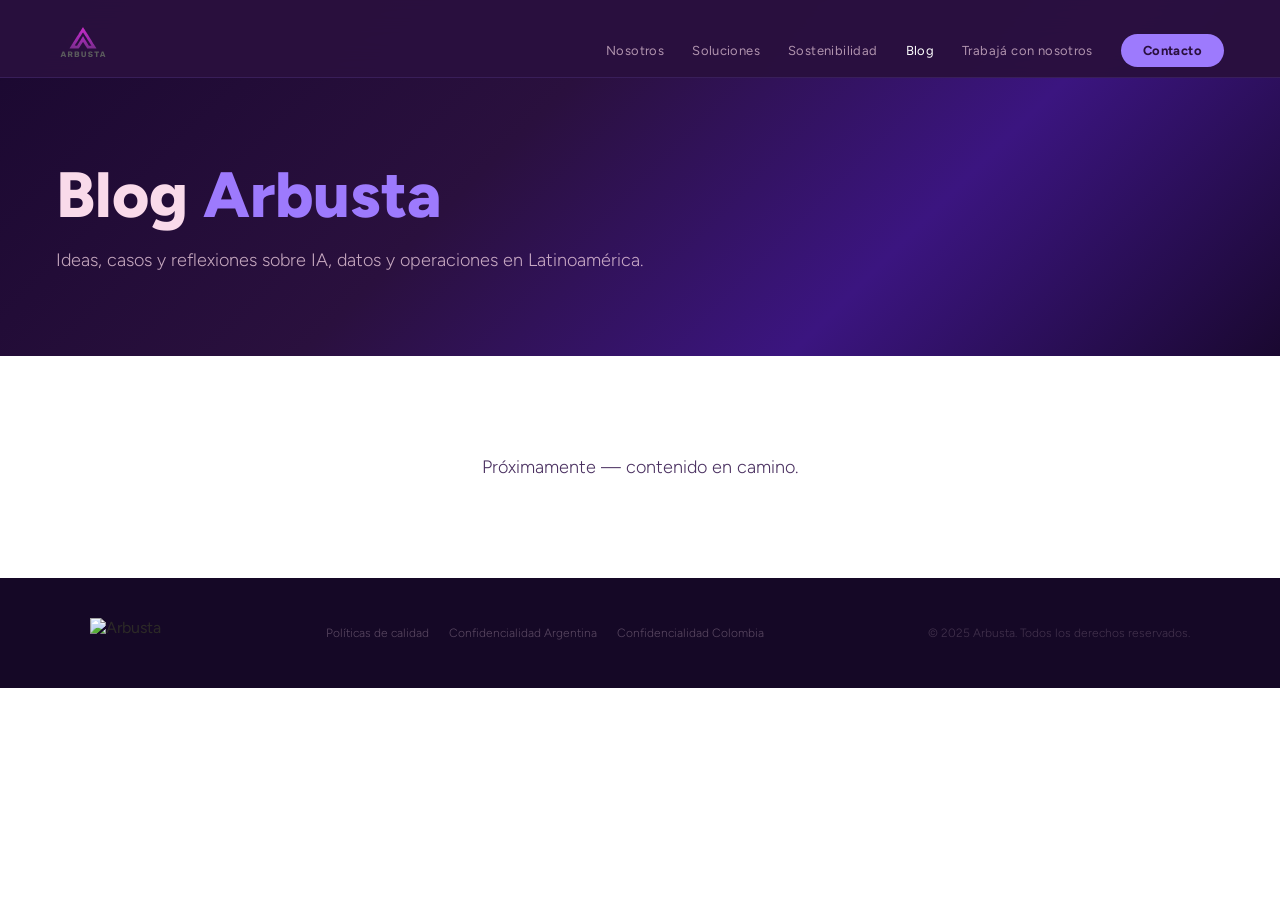
==== blog.html @ 10083c9f "Add files via upload" ====
<!DOCTYPE html>
<html lang="es">
<head>
<meta charset="UTF-8">
<meta name="viewport" content="width=device-width, initial-scale=1.0">
<title>Blog — Arbusta</title>
<meta name="description" content="Arbusta — Human-in-the-Loop AI. Transformamos datos en inteligencia accionable.">
<link rel="preconnect" href="https://fonts.googleapis.com">
<link href="https://fonts.googleapis.com/css2?family=Figtree:wght@300;400;600;700;800;900&display=swap" rel="stylesheet">
<link rel="stylesheet" href="styles.css">
</head>
<body>

<!-- NAV -->
<nav>
  <a href="index.html" class="nav-logo">
    <img src="[data-uri]" alt="Arbusta">
  </a>
  <ul class="nav-links">
    <li><a href="index.html#nosotros">Nosotros</a></li>
    <li><a href="soluciones.html">Soluciones</a></li>
    <li><a href="sostenibilidad.html">Sostenibilidad</a></li>
    <li><a href="blog.html" class="nav-active">Blog</a></li>
    <li><a href="trabaja.html">Trabajá con nosotros</a></li>
    <li><a href="index.html#contacto" class="nav-cta">Contacto</a></li>
  </ul>
</nav>

<div class="page-hero">
  <div class="page-hero-bg"></div>
  <div class="page-hero-content">
    <h1>Blog <span>Arbusta</span></h1>
    <p>Ideas, casos y reflexiones sobre IA, datos y operaciones en Latinoamérica.</p>
  </div>
</div>

<section style="background:var(--white);padding:100px 56px;text-align:center;">
  <p style="font-size:18px;color:#4a3060;font-weight:300;">Próximamente — contenido en camino.</p>
</section>

<!-- FOOTER -->
<footer>
  <div class="footer-inner">
    <div class="footer-logo">
      <img src="[data-uri]" alt="Arbusta">
    </div>
    <div class="footer-links">
      <a href="https://arbusta.net/politica-privacidad-extensiones/" target="_blank">Políticas de calidad</a>
      <a href="https://arbusta.net/confidencialidad-arg/" target="_blank">Confidencialidad Argentina</a>
      <a href="https://arbusta.net/confidencialidad-col/" target="_blank">Confidencialidad Colombia</a>
    </div>
    <span class="footer-copy">© 2025 Arbusta. Todos los derechos reservados.</span>
  </div>
</footer>
<script src="main.js"></script>
</body>
</html>
---- styles.css ----
*, *::before, *::after { box-sizing: border-box; margin: 0; padding: 0; }
:root {
  /* Colores de la propuesta web / brandbook */
  --aubergine:   #2a103e;
  --purple:      #4729b0;
  --grape:       #7229bc;
  --lilac:       #9d7afd;
  --pink:        #f9daea;
  --graphite:    #2c2927;
  --gray:        #f2f0f2;
  --white:       #ffffff;
}
html { scroll-behavior: smooth; }
body { font-family: 'Figtree', sans-serif; background: var(--white); color: var(--graphite); overflow-x: hidden; }
a { text-decoration: none; }
img { max-width: 100%; display: block; }

/* ── NAV ── */
nav {
  position: fixed; top: 0; left: 0; right: 0; z-index: 200;
  display: flex; align-items: flex-end; justify-content: space-between;
  padding: 0 56px 18px; height: 78px;
  background: rgba(42,16,62,0.97); backdrop-filter: blur(16px);
  border-bottom: 1px solid rgba(157,122,253,0.14);
}
.nav-logo img { height: 34px; width: auto; }
.nav-links { display: flex; gap: 28px; list-style: none; align-items: center; }
.nav-links a { font-size: 13px; font-weight: 400; color: rgba(249,218,234,0.65); letter-spacing: 0.03em; transition: color 0.2s; }
.nav-links a:hover { color: var(--white); }
.nav-cta { background: var(--lilac) !important; color: var(--aubergine) !important; padding: 9px 22px; border-radius: 100px; font-weight: 700 !important; }
.nav-cta:hover { opacity: 0.88; }

/* ── HERO ── */
.hero {
  min-height: 100vh; background: var(--aubergine);
  display: flex; align-items: center;
  padding: 120px 56px 80px; position: relative; overflow: hidden;
}
.hero-bg {
  position: absolute; inset: 0; z-index: 0;
  background: linear-gradient(135deg, #1a0830 0%, #2a103e 40%, #3b1580 70%, #1a0830 100%);
}
.hero-glow {
  position: absolute; inset: 0; z-index: 1; pointer-events: none;
  background:
    radial-gradient(ellipse 70% 55% at 72% 48%, rgba(114,41,188,0.28) 0%, transparent 65%),
    radial-gradient(ellipse 35% 35% at 15% 75%, rgba(71,41,176,0.22) 0%, transparent 55%);
  animation: glow 9s ease-in-out infinite alternate;
}
@keyframes glow { from { opacity:.65; } to { opacity:1; } }
.hero-content { position: relative; z-index: 2; max-width: 700px; }
.hero h1 {
  font-size: clamp(44px, 5.8vw, 74px); font-weight: 800; line-height: 1.05;
  color: var(--pink); margin-bottom: 24px;
  animation: fadeUp 0.9s ease both;
}
.hero h1 span { color: var(--lilac); }
.hero-sub {
  font-size: 18px; font-weight: 300; color: rgba(249,218,234,0.75);
  line-height: 1.68; max-width: 520px; margin-bottom: 48px;
  animation: fadeUp 0.9s 0.15s ease both;
}
.hero-sub strong { color: var(--lilac); font-weight: 600; }
.btn-primary {
  display: inline-block; font-size: 15px; font-weight: 700;
  background: var(--lilac); color: var(--aubergine);
  border-radius: 100px; padding: 15px 38px;
  transition: opacity 0.2s, transform 0.15s;
  animation: fadeUp 0.9s 0.3s ease both;
}
.btn-primary:hover { opacity: 0.88; transform: translateY(-2px); }
@keyframes fadeUp { from { opacity:0; transform:translateY(20px); } to { opacity:1; transform:none; } }

/* ── POR QUÉ ARBUSTA — stats ── */
.stats-section {
  background: var(--aubergine); padding: 80px 56px 100px;
}
.stats-section-header {
  text-align: center; margin-bottom: 56px;
}
.stats-section-header .section-label { color: rgba(157,122,253,0.6); }
.stats-section-header h2 {
  font-size: clamp(24px, 3vw, 38px); font-weight: 800; color: #f2f0f2; margin-bottom: 0; line-height: 1.35;
}
.stats-section-header h2 span { color: rgba(249,218,234,0.55); font-weight: 300; }
/* fila principal: bloque izq agrupado + bloque der */
.stats-row {
  display: grid; grid-template-columns: 2fr 1fr; gap: 20px;
  margin-bottom: 48px;
}
/* bloque izquierdo: 2 números lado a lado con tag y fuente compartidos */
.stat-group {
  background: rgba(157,122,253,0.07); border: 1px solid rgba(157,122,253,0.15);
  border-radius: 20px; padding: 44px 40px 36px;
}
.stat-group-header {
  display: flex; justify-content: space-between; align-items: flex-start;
  margin-bottom: 32px;
}
.stat-group-tag {
  font-size: 11px; font-weight: 700; letter-spacing: 0.14em; text-transform: uppercase;
  color: rgba(157,122,253,0.55);
}
.stat-group-source {
  font-size: 11px; font-weight: 600; letter-spacing: 0.08em;
  color: rgba(157,122,253,0.55); text-transform: uppercase;
}
.stat-group-nums {
  display: grid; grid-template-columns: 1fr 1fr; gap: 24px;
}
.stat-group-item { }
.stat-group-num {
  font-size: clamp(64px, 6vw, 92px); font-weight: 900; color: #f2f0f2;
  line-height: 1; margin-bottom: 10px;
}
.stat-group-title {
  font-size: 15px; font-weight: 400; color: #f2f0f2; line-height: 1.45;
}
.stat-group-divider {
  width: 1px; background: rgba(157,122,253,0.2); align-self: stretch; margin: 0 4px;
}
/* bloque derecho: dato único */
.stat-solo {
  background: rgba(157,122,253,0.07); border: 1px solid rgba(157,122,253,0.15);
  border-radius: 20px; padding: 44px 36px 36px;
  display: flex; flex-direction: column;
}
.stat-solo-tag {
  font-size: 11px; font-weight: 700; letter-spacing: 0.14em; text-transform: uppercase;
  color: rgba(157,122,253,0.55); margin-bottom: auto;
}
.stat-solo-num {
  font-size: clamp(72px, 7vw, 100px); font-weight: 900; color: #f2f0f2;
  line-height: 1; margin: 24px 0 10px;
}
.stat-solo-title {
  font-size: 16px; font-weight: 400; color: #f2f0f2; line-height: 1.45; margin-bottom: 24px;
}
.stat-solo-source {
  font-size: 11px; font-weight: 600; letter-spacing: 0.08em;
  color: rgba(157,122,253,0.55); text-transform: uppercase; margin-top: auto;
}
.stats-conclusion {
  text-align: center; max-width: 760px; margin: 40px auto 0;
  font-size: clamp(24px, 3vw, 38px); font-weight: 800; color: var(--pink);
  line-height: 1.35;
}
.stats-conclusion strong { font-weight: 700; color: var(--lilac); }

/* ── TRACK RECORD ── */
.nosotros { background: var(--white); padding: 100px 56px; }
.nosotros-inner { max-width: 1200px; margin: 0 auto; display: grid; grid-template-columns: 1fr 2fr; gap: 80px; align-items: start; }
.section-label { font-size: 12px; font-weight: 700; letter-spacing: 0.14em; color: var(--purple); text-transform: uppercase; margin-bottom: 16px; display: block; }
.nosotros-text h2 { font-size: clamp(28px, 3.5vw, 44px); font-weight: 800; color: var(--aubergine); line-height: 1.15; margin-bottom: 28px; }
.nosotros-text h2 span { color: var(--grape); }
.nosotros-stat {
  display: flex; flex-direction: column; align-items: center; justify-content: center;
  text-align: center; gap: 6px; margin-bottom: 36px;
  background: var(--gray); border-radius: 18px; padding: 36px 28px;
}
.nosotros-stat-num { font-size: 72px; font-weight: 900; color: var(--purple); line-height: 1; }
.nosotros-stat-label { font-size: 15px; color: #4a3060; line-height: 1.4; font-weight: 400; max-width: 200px; }
.btn-solid { display: inline-block; font-size: 14px; font-weight: 700; background: var(--lilac); color: var(--aubergine); border-radius: 100px; padding: 14px 32px; transition: opacity 0.2s, transform 0.15s; }
.btn-solid:hover { opacity: 0.88; transform: translateY(-1px); }
/* carrusel inline */
.testi-inline-carousel { overflow: hidden; }
.testi-inline-track { display: flex; transition: transform 0.5s cubic-bezier(0.4,0,0.2,1); }
.testi-inline-card {
  flex: 0 0 100%; background: var(--gray); border-radius: 18px; padding: 36px 32px;
  box-sizing: border-box; display: flex; flex-direction: column;
}
.testi-inline-icon { font-size: 28px; color: var(--grape); opacity: 0.5; margin-bottom: 16px; line-height: 1; }
.testi-inline-quote { font-size: 15px; color: #4a3060; line-height: 1.75; font-weight: 300; font-style: italic; flex: 1; margin-bottom: 24px; }
.testi-inline-author { font-size: 14px; font-weight: 700; color: var(--aubergine); }
.testi-inline-company { font-size: 12px; font-weight: 700; color: var(--purple); margin-top: 3px; text-transform: uppercase; letter-spacing: 0.08em; }
.testi-inline-dots { display: flex; gap: 8px; margin-top: 20px; }
.testi-inline-dot {
  width: 6px; height: 6px; border-radius: 50%;
  background: rgba(71,41,176,0.2); cursor: pointer; transition: all 0.2s;
}
.testi-inline-dot.active { background: var(--purple); width: 20px; border-radius: 3px; }
/* grid de logos */
.clientes-grid {
  display: grid; grid-template-columns: repeat(3, 1fr); gap: 12px;
}
.cliente-card {
  background: #f2f0f2; border-radius: 14px; padding: 24px 20px;
  display: flex; align-items: center; justify-content: center;
  min-height: 80px;
}
.cliente-card span {
  font-size: 15px; font-weight: 700; color: var(--aubergine);
  text-align: center; letter-spacing: 0.02em;
}

/* ── SOLUCIONES — solo 4 verticales ── */
.soluciones { background: var(--aubergine); padding: 100px 56px; }
.soluciones-label { font-size: 12px; font-weight: 700; letter-spacing: 0.14em; color: rgba(157,122,253,0.6); text-transform: uppercase; margin-bottom: 16px; display: block; }
.soluciones h2 { font-size: clamp(28px, 3vw, 42px); font-weight: 800; color: var(--pink); margin-bottom: 56px; line-height: 1.2; }
.soluciones h2 span { color: var(--lilac); }
.sol-grid { display: grid; grid-template-columns: repeat(4,1fr); gap: 18px; }
.sol-card {
  background: rgba(157,122,253,0.07); border: 1px solid rgba(157,122,253,0.15);
  border-radius: 20px; padding: 32px 26px;
  display: flex; flex-direction: column; gap: 14px;
  transition: background 0.2s, transform 0.15s;
}
.sol-card:hover { background: rgba(157,122,253,0.13); transform: translateY(-3px); }
.sol-num { font-size: 13px; font-weight: 700; color: rgba(157,122,253,0.5); font-variant-numeric: tabular-nums; letter-spacing: 0.06em; }
.sol-card h3 { font-size: 16px; font-weight: 800; color: var(--lilac); text-transform: uppercase; letter-spacing: 0.06em; line-height: 1.3; }
.sol-card p { font-size: 13px; color: rgba(249,218,234,0.65); line-height: 1.65; font-weight: 300; flex: 1; }

/* ── CASOS DE ÉXITO ── */
.casos-exito { background: var(--gray); padding: 100px 56px; }
.casos-exito-title { font-size: clamp(28px, 3vw, 42px); font-weight: 800; color: var(--aubergine); margin-bottom: 56px; line-height: 1.2; }
.casos-exito-title span { color: var(--grape); }
.casos-carousel-wrapper { overflow: hidden; }
.casos-carousel-track { display: flex; transition: transform 0.5s cubic-bezier(0.4,0,0.2,1); }
.caso-exito-card {
  flex: 0 0 100%; box-sizing: border-box;
  background: var(--white); border: 1px solid rgba(71,41,176,0.1);
  border-radius: 20px; padding: 48px 44px;
}
.caso-exito-top { display: flex; justify-content: space-between; align-items: flex-start; margin-bottom: 24px; gap: 24px; }
.caso-exito-cliente { font-size: 18px; font-weight: 700; color: var(--purple); text-transform: uppercase; letter-spacing: 0.06em; padding-top: 6px; }
.caso-exito-metric { font-size: clamp(18px, 2.5vw, 26px); font-weight: 900; color: var(--aubergine); line-height: 1.2; text-align: right; }
.caso-exito-desc { font-size: 16px; font-weight: 300; color: #4a3060; line-height: 1.75; }
.casos-carousel-controls { display: flex; align-items: center; justify-content: flex-start; gap: 12px; margin-top: 32px; }
.casos-btn {
  width: 40px; height: 40px; border-radius: 50%;
  background: rgba(71,41,176,0.08); border: 1px solid rgba(71,41,176,0.2);
  color: var(--purple); font-size: 18px; cursor: pointer;
  display: flex; align-items: center; justify-content: center;
  transition: background 0.2s;
}
.casos-btn:hover { background: rgba(71,41,176,0.15); }
.casos-dots { display: flex; align-items: center; gap: 8px; }
.casos-dot { width: 6px; height: 6px; border-radius: 50%; background: rgba(71,41,176,0.2); cursor: pointer; transition: all 0.2s; }
.casos-dot.active { background: var(--purple); width: 20px; border-radius: 3px; }

/* ── POR QUÉ ── */
.porque { background: var(--gray); padding: 100px 56px; }
.porque-inner { max-width: 1100px; margin: 0 auto; }
.porque-quote { font-size: clamp(18px, 2.2vw, 24px); font-weight: 600; color: var(--aubergine); max-width: 700px; margin-bottom: 56px; line-height: 1.5; }
.porque-quote strong { color: var(--grape); }
.porque-pillars { display: grid; grid-template-columns: repeat(3,1fr); gap: 20px; }
.pillar { background: var(--white); border-radius: 18px; padding: 32px 28px; }
.pillar-icon { font-size: 36px; margin-bottom: 16px; }
.pillar h3 { font-size: 18px; font-weight: 700; color: var(--aubergine); margin-bottom: 8px; }
.pillar p { font-size: 14px; font-weight: 300; color: #4a3060; line-height: 1.6; }

/* ── CASOS ── */
.casos { background: var(--white); padding: 100px 56px; }
.casos-inner { max-width: 1100px; margin: 0 auto; display: grid; grid-template-columns: 1fr 1fr; gap: 60px; align-items: start; }
.casos-text h2 { font-size: clamp(26px, 3vw, 38px); font-weight: 800; color: var(--aubergine); margin-bottom: 16px; }
.casos-text p { font-size: 15px; font-weight: 300; color: #4a3060; margin-bottom: 28px; line-height: 1.6; }
.btn-outline { display: inline-block; font-size: 14px; font-weight: 700; color: var(--purple); border: 2px solid var(--purple); border-radius: 100px; padding: 12px 28px; transition: all 0.2s; }
.btn-outline:hover { background: var(--purple); color: var(--white); }
.casos-cards { display: flex; flex-direction: column; gap: 16px; }
.caso-card { background: var(--gray); border-radius: 16px; padding: 28px; display: flex; align-items: center; gap: 28px; }
.caso-logo { width: 120px; flex-shrink: 0; }
.caso-logo img { max-height: 36px; width: auto; object-fit: contain; }
.caso-divider { width: 1px; height: 60px; background: rgba(71,41,176,0.15); flex-shrink: 0; }
.caso-label { font-size: 12px; font-weight: 400; color: #4a3060; margin-bottom: 4px; }
.caso-num { font-size: 40px; font-weight: 900; color: var(--purple); line-height: 1; }

/* ── TESTIMONIOS CARRUSEL ── */
.testimonios { background: var(--aubergine); padding: 100px 56px; overflow: hidden; }
.testimonios-header { text-align: center; margin-bottom: 56px; }
.testimonios-header h2 { font-size: clamp(26px, 3vw, 40px); font-weight: 800; color: #f2f0f2; line-height: 1.2; }
.testimonios-header h2 span { color: var(--lilac); }
.carousel-track-wrapper { overflow: hidden; position: relative; }
.carousel-track {
  display: flex; gap: 24px;
  transition: transform 0.5s cubic-bezier(0.4,0,0.2,1);
}
.testi-card {
  background: rgba(157,122,253,0.07); border: 1px solid rgba(157,122,253,0.15);
  border-radius: 18px; padding: 36px 32px;
  flex: 0 0 calc(33.333% - 16px);
  display: flex; flex-direction: column; gap: 0;
  box-sizing: border-box;
}
.testi-icon { color: var(--lilac); font-size: 28px; margin-bottom: 20px; opacity: 0.5; line-height: 1; }
.testi-quote { font-size: 15px; color: #f2f0f2; line-height: 1.75; font-weight: 300; font-style: italic; flex: 1; margin-bottom: 28px; }
.testi-author { font-size: 14px; font-weight: 700; color: var(--pink); }
.testi-role { font-size: 12px; color: rgba(157,122,253,0.7); margin-top: 4px; font-weight: 300; }
.testi-company { font-size: 12px; font-weight: 700; color: var(--lilac); margin-top: 2px; text-transform: uppercase; letter-spacing: 0.08em; }
.carousel-controls { display: flex; justify-content: center; gap: 12px; margin-top: 40px; }
.carousel-btn {
  width: 40px; height: 40px; border-radius: 50%;
  background: rgba(157,122,253,0.12); border: 1px solid rgba(157,122,253,0.3);
  color: var(--lilac); font-size: 18px; cursor: pointer;
  display: flex; align-items: center; justify-content: center;
  transition: background 0.2s, transform 0.15s;
}
.carousel-btn:hover { background: rgba(157,122,253,0.25); transform: scale(1.05); }
.carousel-dots { display: flex; align-items: center; gap: 8px; }
.carousel-dot {
  width: 6px; height: 6px; border-radius: 50%;
  background: rgba(157,122,253,0.3); cursor: pointer; transition: all 0.2s;
}
.carousel-dot.active { background: var(--lilac); width: 20px; border-radius: 3px; }

/* ── CLIENTES ── */
.clientes { background: var(--white); padding: 80px 56px; }
.clientes-inner { max-width: 1100px; margin: 0 auto; }
.clientes h2 { font-size: clamp(22px, 2.5vw, 30px); font-weight: 700; color: var(--aubergine); margin-bottom: 48px; }
.clientes-logos { display: grid; grid-template-columns: repeat(5,1fr); gap: 2px; background: rgba(71,41,176,0.08); border-radius: 18px; overflow: hidden; margin-bottom: 40px; }
.logo-cell { background: var(--white); padding: 28px 24px; display: flex; align-items: center; justify-content: center; transition: background 0.2s; }
.logo-cell:hover { background: var(--gray); }
.logo-cell img { max-height: 32px; max-width: 120px; width: auto; object-fit: contain; filter: grayscale(100%); opacity: 0.65; transition: all 0.2s; }
.logo-cell:hover img { filter: grayscale(0%); opacity: 1; }
.clientes-cta { text-align: center; }

/* ── CTA FINAL ── */
.cta-final { background: var(--aubergine); padding: 120px 56px; text-align: center; position: relative; overflow: hidden; }
.cta-dots { position: absolute; inset: 0; background-image: radial-gradient(circle, rgba(157,122,253,0.13) 1.5px, transparent 1.5px); background-size: 30px 30px; }
.cta-inner { position: relative; z-index: 2; }
.cta-final h2 { font-size: clamp(26px, 4vw, 52px); font-weight: 300; font-style: italic; color: var(--pink); line-height: 1.3; max-width: 700px; margin: 0 auto 40px; font-family: Georgia, serif; }

/* ── CONTACTO ── */
.contacto { background: var(--aubergine); padding: 100px 56px; border-top: 1px solid rgba(157,122,253,0.1); }
.contacto-inner { max-width: 680px; margin: 0 auto; }
.contacto h2 { font-size: clamp(26px, 3.5vw, 40px); font-weight: 800; color: var(--pink); line-height: 1.1; margin-bottom: 10px; }
.contacto-sub { font-size: 15px; color: rgba(249,218,234,0.6); margin-bottom: 44px; line-height: 1.5; font-weight: 300; }
.contact-form { display: flex; flex-direction: column; gap: 16px; }
.form-row { display: grid; grid-template-columns: 1fr 1fr; gap: 14px; }
.form-group { display: flex; flex-direction: column; gap: 7px; }
.form-group label { font-size: 11px; font-weight: 700; letter-spacing: 0.08em; color: rgba(249,218,234,0.6); text-transform: uppercase; }
.form-group input, .form-group textarea {
  background: rgba(255,255,255,0.06); border: 1px solid rgba(157,122,253,0.2);
  border-radius: 10px; padding: 13px 16px;
  font-family: 'Figtree', sans-serif; font-size: 15px; font-weight: 300;
  color: var(--pink); outline: none; transition: border-color 0.2s; width: 100%;
}
.form-group input::placeholder, .form-group textarea::placeholder { color: rgba(249,218,234,0.25); }
.form-group input:focus, .form-group textarea:focus { border-color: var(--lilac); background: rgba(255,255,255,0.09); }
.form-group textarea { resize: vertical; min-height: 110px; }
.btn-submit { display: flex; align-items: center; gap: 10px; background: var(--lilac); color: var(--aubergine); border: none; border-radius: 100px; padding: 15px 36px; font-family: 'Figtree', sans-serif; font-size: 15px; font-weight: 700; cursor: pointer; transition: all 0.2s; align-self: flex-start; }
.btn-submit:hover { opacity: 0.88; transform: translateY(-1px); }
.btn-submit:disabled { opacity: 0.5; cursor: not-allowed; transform: none; }
.form-success { text-align: center; padding: 60px 20px; display: none; }
.success-icon { width: 52px; height: 52px; border-radius: 50%; background: rgba(157,122,253,0.15); border: 1.5px solid var(--lilac); display: flex; align-items: center; justify-content: center; font-size: 20px; color: var(--lilac); margin: 0 auto 18px; }
.form-success h3 { font-size: 22px; font-weight: 700; color: var(--pink); margin-bottom: 8px; }
.form-success p { font-size: 15px; color: rgba(249,218,234,0.6); }

/* ── SOSTENIBILIDAD (con talento integrado) ── */
.sostenibilidad { background: var(--white); padding: 100px 56px; }
.sost-inner { max-width: 1100px; margin: 0 auto; }
.sost-top { display: grid; grid-template-columns: 1fr 1fr; gap: 80px; align-items: start; margin-bottom: 60px; }
.sost-text h2 { font-size: clamp(28px, 3.5vw, 42px); font-weight: 800; color: var(--aubergine); line-height: 1.15; margin-bottom: 20px; }
.sost-text p { font-size: 15px; font-weight: 300; color: #4a3060; line-height: 1.7; margin-bottom: 14px; }
.sost-pillars { display: flex; flex-direction: column; gap: 16px; }
.sost-pillar { display: flex; gap: 16px; background: var(--gray); border-radius: 14px; padding: 22px; }
.sost-pillar-icon { font-size: 26px; flex-shrink: 0; }
.sost-pillar h4 { font-size: 15px; font-weight: 700; color: var(--aubergine); margin-bottom: 4px; }
.sost-pillar p { font-size: 13px; font-weight: 300; color: #4a3060; line-height: 1.55; }
/* talento integrado en sost */
.talento-banner {
  background: #fdf4ff; border-radius: 22px; padding: 52px 56px;
  display: grid; grid-template-columns: 1fr 1fr; gap: 60px; align-items: center;
}
.talento-banner h3 { font-size: clamp(26px, 3.2vw, 40px); font-weight: 800; color: var(--aubergine); line-height: 1.1; margin-bottom: 16px; }
.talento-divider { width: 40px; height: 3px; background: var(--lilac); margin-bottom: 16px; }
.talento-banner p { font-size: 15px; font-weight: 300; color: #4a3060; line-height: 1.7; margin-bottom: 28px; }
.talento-img { border-radius: 18px; overflow: hidden; aspect-ratio: 4/3; background: linear-gradient(135deg, var(--purple), var(--lilac)); display: flex; align-items: center; justify-content: center; }
.talento-placeholder { text-align: center; color: rgba(255,255,255,0.35); font-size: 13px; padding: 20px; }

/* ── EMPLEOS ── */
.empleos { background: var(--gray); padding: 100px 56px; }
.empleos-inner { max-width: 1100px; margin: 0 auto; display: grid; grid-template-columns: 1fr 1fr; gap: 80px; align-items: start; }
.empleos-info h2 { font-size: clamp(28px, 3.5vw, 42px); font-weight: 800; color: var(--aubergine); line-height: 1.15; margin-bottom: 20px; }
.empleos-info > p { font-size: 15px; font-weight: 300; color: #4a3060; line-height: 1.7; margin-bottom: 12px; }
.empleos-pillars { display: flex; flex-direction: column; gap: 14px; margin-top: 28px; }
.empleos-pillar { display: flex; gap: 14px; }
.ep-icon { font-size: 22px; flex-shrink: 0; margin-top: 2px; }
.ep-body h4 { font-size: 15px; font-weight: 700; color: var(--aubergine); margin-bottom: 3px; }
.ep-body p { font-size: 13px; font-weight: 300; color: #4a3060; line-height: 1.55; }
.empleos-form-box { background: var(--white); border-radius: 20px; padding: 36px 32px; box-shadow: 0 8px 48px rgba(71,41,176,0.1); }
.empleos-form-box h3 { font-size: 22px; font-weight: 700; color: var(--aubergine); margin-bottom: 6px; }
.empleos-form-box .form-sub { font-size: 13px; font-weight: 300; color: #4a3060; margin-bottom: 28px; line-height: 1.5; }
.eform { display: flex; flex-direction: column; gap: 14px; }
.eform .fg { display: flex; flex-direction: column; gap: 6px; }
.eform .fg label { font-size: 11px; font-weight: 700; letter-spacing: 0.08em; color: var(--purple); text-transform: uppercase; }
.eform input, .eform select, .eform textarea { background: var(--gray); border: 1px solid rgba(71,41,176,0.15); border-radius: 10px; padding: 12px 15px; font-family: 'Figtree', sans-serif; font-size: 14px; font-weight: 300; color: var(--aubergine); outline: none; width: 100%; transition: border-color 0.2s; }
.eform input:focus, .eform select:focus, .eform textarea:focus { border-color: var(--purple); background: var(--white); }
.eform input::placeholder, .eform textarea::placeholder { color: rgba(71,41,176,0.3); }
.eform select option { background: var(--white); color: var(--aubergine); }
.eform textarea { resize: vertical; min-height: 90px; }
.form-hint { font-size: 11px; color: rgba(71,41,176,0.4); margin-top: 3px; }
.btn-submit-emp { display: flex; align-items: center; justify-content: center; gap: 8px; background: var(--purple); color: var(--white); border: none; border-radius: 100px; padding: 14px 32px; font-family: 'Figtree', sans-serif; font-size: 14px; font-weight: 700; cursor: pointer; width: 100%; transition: all 0.2s; }
.btn-submit-emp:hover { background: var(--aubergine); transform: translateY(-1px); }
.btn-submit-emp:disabled { opacity: 0.5; cursor: not-allowed; transform: none; }
.eform-success { text-align: center; padding: 40px 20px; display: none; }
.eform-success .si { width: 48px; height: 48px; border-radius: 50%; background: rgba(71,41,176,0.1); border: 1.5px solid var(--purple); display: flex; align-items: center; justify-content: center; font-size: 18px; color: var(--purple); margin: 0 auto 14px; }
.eform-success h3 { font-size: 20px; font-weight: 700; color: var(--aubergine); margin-bottom: 6px; }
.eform-success p { font-size: 14px; font-weight: 300; color: #4a3060; }

/* ── FOOTER ── */
footer { background: #150826; padding: 40px 56px; }
.footer-inner { max-width: 1100px; margin: 0 auto; display: flex; align-items: center; justify-content: space-between; flex-wrap: wrap; gap: 20px; }
.footer-logo img { height: 30px; width: auto; }
.footer-links { display: flex; gap: 20px; flex-wrap: wrap; }
.footer-links a { font-size: 12px; color: rgba(249,218,234,0.3); transition: color 0.2s; font-weight: 300; }
.footer-links a:hover { color: rgba(249,218,234,0.8); }
.footer-copy { font-size: 12px; color: rgba(249,218,234,0.2); font-weight: 300; }

/* ── RESPONSIVE ── */
@media (max-width: 960px) {
  nav { padding: 0 20px 14px; }
  .nav-links { display: none; }
  .hero,.nosotros,.soluciones,.porque,.casos,.testimonios,.clientes,.cta-final,.contacto,.sostenibilidad,.empleos { padding: 70px 20px; }
  .stats-section { padding: 0 20px 70px; }
  .stats-panel { padding: 36px 28px; }
  .stats-single,.stats-pair,.nosotros-inner,.casos-inner,.sost-top,.talento-banner,.empleos-inner { grid-template-columns: 1fr; gap: 36px; }
  .sol-grid,.porque-pillars,.testi-grid { grid-template-columns: 1fr 1fr; }
  .clientes-logos { grid-template-columns: repeat(3,1fr); }
  .form-row { grid-template-columns: 1fr; }
  footer { padding: 28px 20px; }
  .footer-inner { flex-direction: column; text-align: center; }
}
@media (max-width: 600px) {
  .sol-grid,.porque-pillars,.testi-grid { grid-template-columns: 1fr; }
}

/* ── NAV ACTIVE ── */
.nav-active { color: var(--white) !important; }

/* ── PAGE HERO (páginas internas) ── */
.page-hero {
  background: var(--aubergine); padding: 160px 56px 80px;
  position: relative; overflow: hidden;
}
.page-hero-bg {
  position: absolute; inset: 0;
  background: linear-gradient(135deg, #1a0830 0%, #2a103e 40%, #3b1580 70%, #1a0830 100%);
}
.page-hero-content { position: relative; z-index: 2; max-width: 700px; }
.page-hero h1 {
  font-size: clamp(36px, 5vw, 64px); font-weight: 800;
  color: var(--pink); line-height: 1.1; margin-bottom: 16px;
}
.page-hero h1 span { color: var(--lilac); }
.page-hero p {
  font-size: 18px; font-weight: 300; color: rgba(249,218,234,0.75); line-height: 1.65;
}
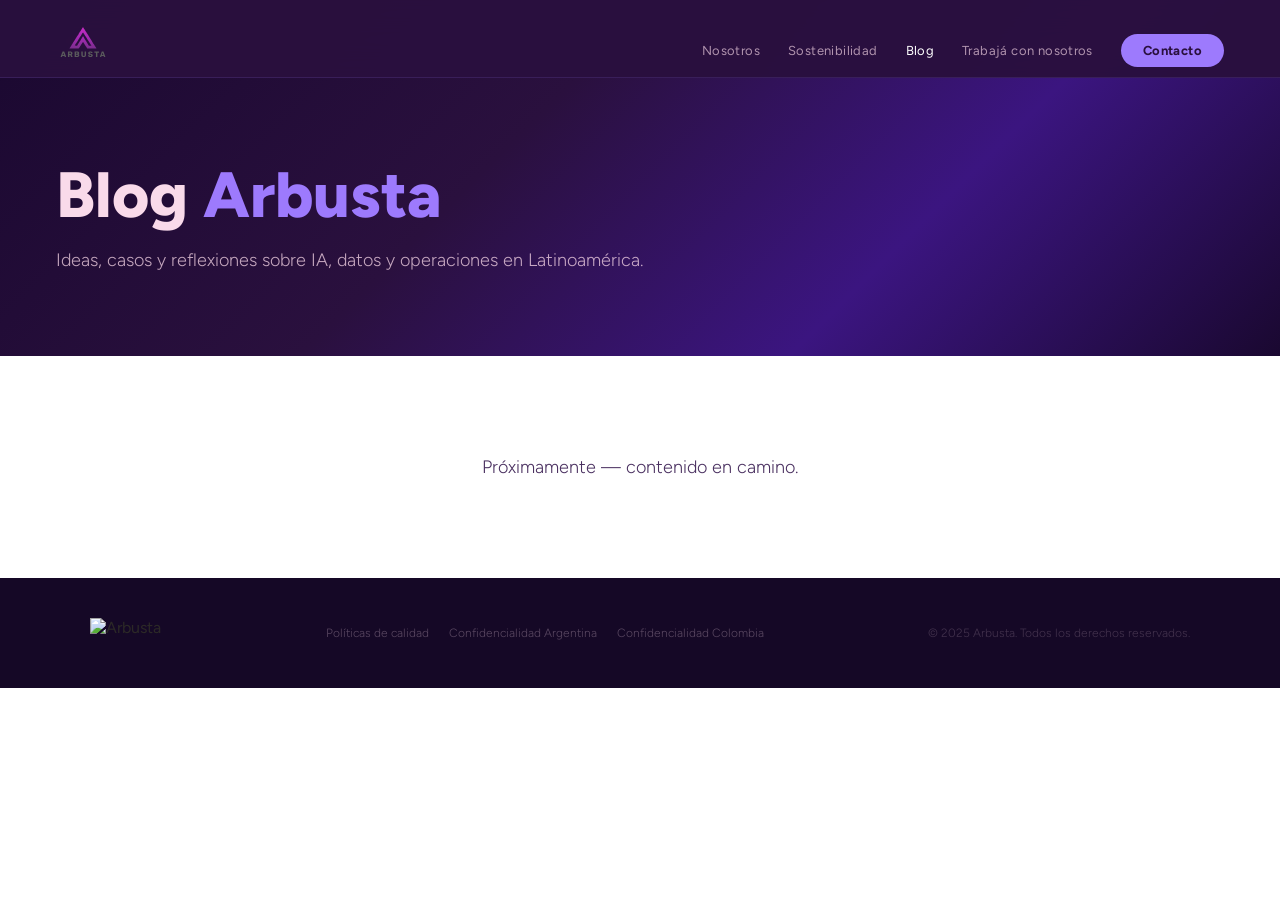
==== commit 8961371f: "Add files via upload" ====
--- a/blog.html
+++ b/blog.html
@@ -18,7 +18,6 @@
   </a>
   <ul class="nav-links">
     <li><a href="index.html#nosotros">Nosotros</a></li>
-    <li><a href="soluciones.html">Soluciones</a></li>
     <li><a href="sostenibilidad.html">Sostenibilidad</a></li>
     <li><a href="blog.html" class="nav-active">Blog</a></li>
     <li><a href="trabaja.html">Trabajá con nosotros</a></li>
@@ -33,10 +32,10 @@
     <p>Ideas, casos y reflexiones sobre IA, datos y operaciones en Latinoamérica.</p>
   </div>
 </div>
-
 <section style="background:var(--white);padding:100px 56px;text-align:center;">
   <p style="font-size:18px;color:#4a3060;font-weight:300;">Próximamente — contenido en camino.</p>
 </section>
+
 
 <!-- FOOTER -->
 <footer>
